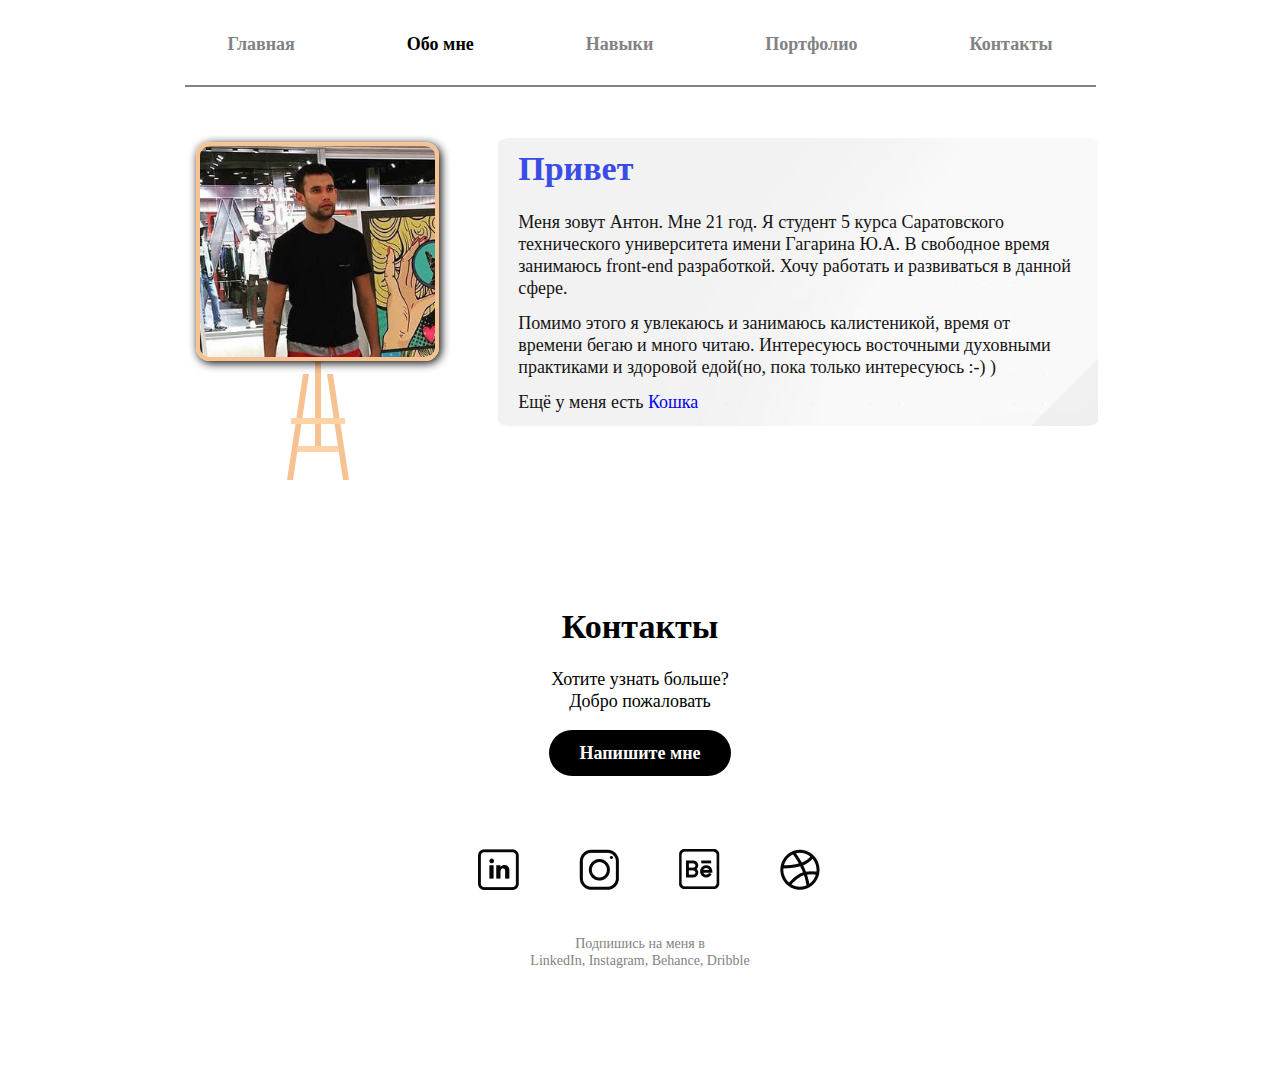
==== about.html @ b9feaca3 "about-page" ====
<!DOCTYPE html>
<!DOCTYPE html>
<html lang="en">
<head>
    <meta charset="UTF-8">
    <meta http-equiv="X-UA-Compatible" content="IE=edge">
    <meta name="viewport" content="width=device-width, initial-scale=1.0">
    <link rel="stylesheet" href="./css/null.css">
    <link rel="stylesheet" href="./css/style.css">
    <link rel="stylesheet" href="./css/about.css">
    <title>Обо мне</title>
</head>
<body>
    <div class="wrapper">
        <header class="header">
            <div class="container">
                <nav class="header__nav">
                    <ul class="header__list">
                        <li>
                            <a href="index.html">Главная</a>
                        </li>
                        <li>
                            <a href="about.html" class="home">Обо мне</a>
                        </li>
                        <li>
                            <a href="#">Навыки</a>
                        </li>
                        <li>
                            <a href="#">Портфолио</a>
                        </li>
                        <li>
                            <a href="#">Контакты</a>
                        </li>
                    </ul>
                </nav>
                <div class="about-top__column about-top__column_burger">
                    <span></span>
                </div>
                <a href="index.html">
                    <div class="ag">
                        <span>A</span><span>G</span>
                    </div>
                </a>
            </div>
        </header>
        <div class="content">
            <div class="container">
                <div class="body">
                    <div class="body__row">
                        <div class="body__image">
                            <img src="./img/about/photo-1.jpg" alt="Это моя фотокарточка">
                        </div>
                        <div class="body__info">
                            <div class="body__title">Привет</div>
                            <div class="body__text">
                                <p>Меня зовут Антон. Мне 21 год. Я студент 5 курса Саратовского технического университета имени Гагарина Ю.А. В свободное время занимаюсь front-end разработкой. Хочу работать и развиваться в данной сфере.</p>
                                <p>Помимо этого я увлекаюсь и занимаюсь калистеникой, время от времени бегаю и много читаю. Интересуюсь восточными духовными практиками и здоровой едой(но, пока только интересуюсь :-) )</p>
                                <p>Ещё у меня есть <a href="#">Кошка</a></p>
                            </div>
                        </div>
                    </div>
                </div>
            </div>    
        </div>
        <footer class="footer">
            <div class="person-container">
                <div class="footer__row">
                    <div class="footer__contacts title">Контакты</div>
                    <div class="footer__text text"><p>Хотите узнать больше?</p><p>Добро пожаловать</p></div>
                    <div class="footer__buttom-block">
                        <a href="#" class="footer__buttom">Напишите мне</a>
                    </div>
                    <div class="footer__icon-row-cont">
                    <div class="footer__icon-row">
                        <div class="footer__item">
                            <a href="#">
                                <img src="./img/index/footer/linkedin.png" alt="LinkedIn">
                            </a>
                        </div>
                        <div class="footer__item">
                            <a href="#">
                                <img src="./img/index/footer/instagram.png" alt="Instagram">
                            </a>
                        </div>
                        <div class="footer__item">
                            <a href="#">
                                <img src="./img/index/footer/be.png" alt="Behance">
                            </a>
                        </div>
                        <div class="footer__item">
                            <a href="#">
                                <img src="./img/index/footer/ball.png" alt="Dribble">
                            </a>
                        </div>
                    </div>
                    </div>
                    <div class="footer__litle-text"><p>Подпишись на меня в</p><p>LinkedIn, Instagram, Behance, Dribble</p></div>
                </div>
            </div>
        </footer>
    </div>
    <script src="https://code.jquery.com/jquery-3.6.0.min.js"></script>
    <script src="./js/app.js"></script>
</body>
</html>
---- css/null.css ----
*{
	padding: 0;
	margin: 0;
	border: 0;
}
*,*:before,*:after{
	-moz-box-sizing: border-box;
	-webkit-box-sizing: border-box;
	box-sizing: border-box;
}
:focus,:active{outline: none;}
a:focus,a:active{outline: none;}
nav,footer,header,aside{display: block;}
html,body{
	height: 100%;
	width: 100%;
	font-size: 100%;
	line-height: 1;
	font-size: 14px;
	-ms-text-size-adjust: 100%;
	-moz-text-size-adjust: 100%;
	-webkit-text-size-adjust: 100%;
}
input,button,textarea{font-family:inherit;}
input::-ms-clear{display: none;}
button{cursor: pointer;}
button::-moz-focus-inner {padding:0;border:0;}
a, a:visited{text-decoration: none;}
a:hover{text-decoration: none;}
ul li{list-style: none;}
img{vertical-align: top;}
h1,h2,h3,h4,h5,h6{font-size:inherit;font-weight: 400;}
---- css/style.css ----
@font-face {
  font-family: 'Gilroy';
  src: local("Gilroy Light"), local("Gilroy-Light"), url("/fonts/Gilroylight.woff2") format("woff2"), url("/fonts/Gilroylight.woff") format("woff"), url("/fonts/Gilroylight.ttf") format("truetype");
  font-weight: 300;
  font-style: normal;
}

@font-face {
  font-family: 'Gilroy';
  src: local("Gilroy ExtraBold"), local("Gilroy-ExtraBold"), url("/fonts/Gilroyextrabold.woff2") format("woff2"), url("/fonts/Gilroyextrabold.woff") format("woff"), url("/fonts/Gilroyextrabold.ttf") format("truetype");
  font-weight: 800;
  font-style: normal;
}

body.lock {
  overflow: hidden;
}

.wrapper {
  display: -webkit-box;
  display: -ms-flexbox;
  display: flex;
  -webkit-box-orient: vertical;
  -webkit-box-direction: normal;
      -ms-flex-direction: column;
          flex-direction: column;
  min-height: 100%;
}

@media (max-width: 767px) {
  .header__nav {
    background-color: white;
    position: fixed;
    width: 100%;
    height: 100%;
    z-index: 1;
    top: -100%;
    left: 0;
    overflow: hidden;
    -webkit-transition: all 0.3s ease 0s;
    transition: all 0.3s ease 0s;
  }
}

.header__nav.active {
  top: 0;
  overflow: auto;
}

.header__nav:after {
  content: '';
  max-width: 100%;
  min-width: 825px;
  height: 1px;
  border: 1px solid #828282;
  display: block;
  margin: 30px 2px 40px 2px;
}

@media (max-width: 767px) {
  .header__nav:after {
    display: none;
  }
}

.header__list {
  display: -webkit-box;
  display: -ms-flexbox;
  display: flex;
  -webkit-box-pack: justify;
      -ms-flex-pack: justify;
          justify-content: space-between;
  margin: 33px 0 0 0;
}

@media (max-width: 767px) {
  .header__list {
    display: block;
    margin: 72px 0 0 26px;
  }
  .header__list li {
    margin: 0 0 68px 0;
  }
}

.header__list a {
  font-family: 'Gilroy-ExtraBold';
  font-weight: 800;
  font-size: 18px;
  line-height: 22px;
  color: #828282;
  padding: 25px 45px;
  white-space: nowrap;
}

@media (max-width: 767px) {
  .header__list a {
    padding: 0;
    font-size: 34px;
    line-height: 42px;
  }
}

.header__list a:hover {
  font-family: 'Gilroy-ExtraBold';
  font-weight: 800;
  font-size: 18px;
  line-height: 22px;
  color: white;
  background-color: #828282;
  padding: 25px 45px;
}

@media (max-width: 767px) {
  .header__list a:hover {
    padding: 0;
    font-size: 34px;
    line-height: 42px;
  }
}

.header__list a.home {
  color: black;
}

.container {
  max-width: 945px;
  margin: 0 auto;
  padding: 0 15px;
}

@media (max-width: 767px) {
  .container {
    max-width: none;
  }
}

.content {
  -webkit-box-flex: 1;
      -ms-flex: 1 1 auto;
          flex: 1 1 auto;
}

.text {
  font-family: 'Gilroy-Light';
  font-weight: 300;
  font-size: 18px;
  line-height: 22px;
  text-align: center;
}

.about-top {
  position: relative;
}

.about-top__row {
  display: -webkit-box;
  display: -ms-flexbox;
  display: flex;
  -webkit-box-pack: justify;
      -ms-flex-pack: justify;
          justify-content: space-between;
  margin: 0 0 0 -10px;
  -webkit-box-align: start;
      -ms-flex-align: start;
          align-items: flex-start;
}

@media (max-width: 767px) {
  .about-top__row {
    -webkit-box-orient: vertical;
    -webkit-box-direction: normal;
        -ms-flex-direction: column;
            flex-direction: column;
    margin: 68px 0 0 0;
  }
}

.about-top__column:nth-child(2) {
  -ms-flex-item-align: end;
      align-self: flex-end;
}

@media (max-width: 767px) {
  .about-top__column:nth-child(2) {
    -ms-flex-item-align: start;
        align-self: flex-start;
  }
}

.about-top__column_name {
  font-family: 'Gilroy-ExtraBold';
  font-weight: 800;
  font-size: 47.3392px;
  line-height: 59px;
  color: #070707;
  text-align: center;
}

@media (max-width: 767px) {
  .about-top__column_name {
    text-align: left;
    margin: 0 0 23px 0;
  }
}

.about-top__column_name p:first-child {
  color: red;
}

.about-top__column_info {
  margin: 0 0 0 -50px;
}

@media (max-width: 767px) {
  .about-top__column_info {
    margin: 0;
  }
  .about-top__column_info p:first-child {
    text-align: left;
  }
}

.about-top__column_burger {
  display: none;
}

@media (max-width: 767px) {
  .about-top__column_burger {
    display: block;
    position: absolute;
    top: 10px;
    right: 28px;
    width: 33px;
    height: 20px;
    z-index: 2;
  }
  .about-top__column_burger span {
    content: "";
    position: absolute;
    top: 8px;
    left: 0;
    width: 100%;
    height: 3.8px;
    background-color: #000;
    color: #000;
    -webkit-transition: all 0.7s ease 0s;
    transition: all 0.7s ease 0s;
  }
  .about-top__column_burger.active span {
    -webkit-transform: scale(0);
            transform: scale(0);
  }
  .about-top__column_burger.active::before {
    -webkit-transform: rotate(45deg);
            transform: rotate(45deg);
    top: 8px;
  }
  .about-top__column_burger.active::after {
    -webkit-transform: rotate(-45deg);
            transform: rotate(-45deg);
    bottom: 8px;
  }
  .about-top__column_burger::before {
    content: "";
    position: absolute;
    top: 0;
    left: 0;
    width: 100%;
    height: 3.8px;
    background-color: #000;
    color: #000;
    -webkit-transition: all 0.3s ease 0s;
    transition: all 0.3s ease 0s;
  }
  .about-top__column_burger::after {
    content: "";
    position: absolute;
    bottom: 0;
    left: 0;
    width: 100%;
    height: 3.8px;
    background-color: #000;
    color: #000;
    -webkit-transition: all 0.3s ease 0s;
    transition: all 0.3s ease 0s;
  }
}

.about-top__column_languages {
  -webkit-writing-mode: vertical-lr;
      -ms-writing-mode: tb-lr;
          writing-mode: vertical-lr;
  text-align: center;
  -webkit-transform: rotate(-180deg);
          transform: rotate(-180deg);
}

@media (max-width: 767px) {
  .about-top__column_languages {
    display: none;
  }
}

.about-top__column_languages p {
  display: inline;
  font-family: 'Gilroy-ExtraBold';
  font-weight: 800;
  font-size: 16px;
  line-height: 20px;
  color: #828282;
}

.about-top__column_languages p:first-child {
  color: #070707;
}

.about-top__column_languages p:first-child::after {
  content: '';
  height: 1px;
  width: 15px;
  border: 1px solid black;
  display: inline-block;
  margin: 5px 0px;
}

.about-top__column_languages p:last-child {
  text-decoration: line-through;
}

.main-foto__block {
  margin: 50px 0 0 0;
  -webkit-box-shadow: 0 0 10px rgba(0, 0, 0, 0.8);
          box-shadow: 0 0 10px rgba(0, 0, 0, 0.8);
}

.main-foto__block img {
  max-width: 100%;
}

@media (max-width: 768px) {
  .main-foto__block {
    display: none;
  }
}

.main-foto__block_mobile {
  display: none;
}

@media (max-width: 767px) {
  .main-foto__block_mobile {
    display: block;
    margin: 37px 0 0 0;
    -webkit-box-shadow: 0 0 10px rgba(0, 0, 0, 0.8);
            box-shadow: 0 0 10px rgba(0, 0, 0, 0.8);
    width: 100%;
    height: 100%;
  }
  .main-foto__block_mobile img {
    max-width: 100%;
  }
}

.about-center {
  background-color: #F6F6F6;
  margin: 105px 0 0 0;
  padding: 0 0 105px 0;
}

@media (max-width: 767px) {
  .about-center {
    margin: 83px 0 0 0;
    padding: 0 0 76px 0;
  }
}

.about-center__container {
  max-width: 485px;
  margin: 0 auto;
}

.about-center__title {
  text-align: center;
  padding: 120px 0 18px 0;
}

@media (max-width: 767px) {
  .about-center__title {
    padding: 81px 0 30px 0;
  }
}

.about-center__text {
  font-family: 'Gilroy-Light';
  font-weight: 300;
  font-size: 18px;
  line-height: 22px;
  text-align: center;
  color: #070707;
}

.about-center__text p {
  text-align: center;
  margin: 0 0 50px 0;
}

.about-center__text p:last-child {
  margin: 0;
}

.skills {
  padding: 91px 0 110px 0;
}

@media (max-width: 767px) {
  .skills {
    padding: 83px 0 18px 0;
  }
}

.skills__title {
  margin: 0 0 70px 0;
}

@media (max-width: 767px) {
  .skills__title {
    margin: 0 0 50px 0;
  }
}

.skills__subtitle {
  margin: 0 0 83px 0;
}

@media (max-width: 767px) {
  .skills__subtitle {
    margin: 0 0 71px 0;
  }
}

.skills__row {
  display: -webkit-box;
  display: -ms-flexbox;
  display: flex;
  -webkit-box-pack: justify;
      -ms-flex-pack: justify;
          justify-content: space-between;
}

@media (max-width: 767px) {
  .skills__row {
    -webkit-box-orient: vertical;
    -webkit-box-direction: normal;
        -ms-flex-direction: column;
            flex-direction: column;
  }
}

@media (max-width: 767px) {
  .skills__column {
    margin: 0 0 80px 0;
  }
}

.skills__item {
  -webkit-box-shadow: 0 0 10px black;
          box-shadow: 0 0 10px black;
}

@media (max-width: 767px) {
  .skills__item {
    -webkit-box-shadow: none;
            box-shadow: none;
  }
}

.skills__img {
  margin: 0 0 24px 0;
  text-align: center;
}

.skills__img img {
  max-width: 100%;
}

.skills__text {
  text-align: center;
  font-family: 'Gilroy-ExtraBold';
  font-weight: 800;
  font-size: 14px;
  line-height: 17px;
  color: #828282;
  margin: 0 0 40px 0;
}

@media (max-width: 767px) {
  .skills__level {
    text-align: center;
  }
}

.portfolio {
  background-color: #F6F6F6;
  padding: 113px 0 96px 0;
}

@media (max-width: 767px) {
  .portfolio {
    padding: 81px 0 81px 0;
  }
}

.portfolio__title {
  margin: 0 0 47px 0;
}

@media (max-width: 767px) {
  .portfolio__title {
    margin: 0 0 65px 0;
  }
}

.portfolio__img {
  margin: 0 0 45px 0;
  -webkit-box-shadow: 0 0 10px rgba(0, 0, 0, 0.8);
          box-shadow: 0 0 10px rgba(0, 0, 0, 0.8);
}

@media (max-width: 767px) {
  .portfolio__img {
    margin: 0 0 33px 0;
  }
}

.portfolio__img img {
  max-width: 100%;
}

.portfolio__text {
  font-family: 'Gilroy-Light';
  font-weight: 300;
  font-size: 18px;
  line-height: 22px;
  text-align: center;
  -webkit-text-decoration-line: underline;
          text-decoration-line: underline;
  color: #070707;
}

.footer__row {
  display: -webkit-box;
  display: -ms-flexbox;
  display: flex;
  -webkit-box-orient: vertical;
  -webkit-box-direction: normal;
      -ms-flex-direction: column;
          flex-direction: column;
}

.footer__contacts {
  margin: 115px 0 20px 0;
}

@media (max-width: 767px) {
  .footer__contacts {
    margin: 82px 0 27px 0;
  }
}

.footer__text {
  margin: 0 0 30px 0;
}

@media (max-width: 767px) {
  .footer__text {
    margin: 0 0 40px 0;
  }
}

.footer__buttom-block {
  text-align: center;
  margin: 0 0 85px 0;
}

@media (max-width: 767px) {
  .footer__buttom-block {
    margin: 0 0 48px 0;
  }
}

.footer__buttom {
  font-family: 'Gilroy-ExtraBold';
  font-weight: 800;
  font-size: 18px;
  line-height: 22px;
  text-align: center;
  color: #FFFFFF;
  background-color: black;
  padding: 13px 30px;
  border-radius: 30px;
}

@media (max-width: 767px) {
  .footer__buttom {
    padding: 13px 91px;
  }
}

.footer__buttom:hover {
  font-family: 'Gilroy-ExtraBold';
  font-weight: 800;
  font-size: 18px;
  line-height: 22px;
  text-align: center;
  color: #FFFFFF;
  background-color: rgba(0, 0, 0, 0.697);
  padding: 13px 30px;
  border-radius: 30px;
}

@media (max-width: 767px) {
  .footer__buttom:hover {
    padding: 13px 96px;
  }
}

.footer__icon-row {
  display: -webkit-box;
  display: -ms-flexbox;
  display: flex;
  margin: 0 0 0 -51px;
}

.footer__item {
  -webkit-box-flex: 0;
      -ms-flex: 0 0 25%;
          flex: 0 0 25%;
  padding: 0 0 0 60px;
}

@media (max-width: 767px) {
  .footer__item {
    padding: 0 0 0 51px;
  }
}

.footer__litle-text {
  margin: 45px 0 120px 0;
  text-align: center;
  font-family: 'Gilroy-Light';
  font-weight: 300;
  font-size: 14px;
  line-height: 17px;
  text-align: center;
  color: #828282;
}

@media (max-width: 767px) {
  .footer__litle-text {
    margin: 45px 0 90px 0;
  }
}

.person-container {
  max-width: 343px;
  margin: 0 auto;
}

@media (max-width: 767px) {
  .person-container {
    max-width: 316px;
  }
}

.title {
  font-family: 'Gilroy-ExtraBold';
  font-weight: 800;
  font-size: 34px;
  line-height: 42px;
  text-align: center;
}

p.text:first-child span {
  color: green;
}
---- css/about.css ----
@media (max-width: 767px) {
  .body {
    margin: 60px 0 0 0;
  }
}

.body__row {
  display: -webkit-box;
  display: -ms-flexbox;
  display: flex;
  -webkit-box-align: start;
      -ms-flex-align: start;
          align-items: flex-start;
}

.body__image {
  -webkit-box-flex: 0;
      -ms-flex: 0 0 270px;
          flex: 0 0 270px;
  overflow: hidden;
  text-align: center;
  padding: 15px 0 0 0;
}

@media (max-width: 767px) {
  .body__image {
    -webkit-box-flex: 0;
        -ms-flex: 0 0 160px;
            flex: 0 0 160px;
  }
}

.body__image::after {
  content: "";
  display: block;
  background: url("/img/about/after.png") no-repeat top -7px center;
  width: 270px;
  height: 130px;
}

@media (max-width: 767px) {
  .body__image::after {
    background: url("/img/about/after_2.png") no-repeat top -7px left 50px;
  }
}

.body__image img {
  max-width: 90%;
  border-radius: 6%;
  border: 4px solid #f7c292;
  -webkit-box-shadow: 2px 2px 10px black;
          box-shadow: 2px 2px 10px black;
}

.body__info {
  -webkit-box-flex: 1;
      -ms-flex: 1 1 auto;
          flex: 1 1 auto;
  margin: 11px 0 0 5%;
  background: url("/img/about/fon_for_text.jpg");
  padding: 10px 20px 0 20px;
  border-radius: 2%;
}

@media (max-width: 767px) {
  .body__info {
    padding: 0px 10px 0 15px;
  }
}

.body__info p {
  margin: 0 0 13px 0;
}

.body__title {
  font-size: 24px;
  margin: 0 0 21px 0;
  color: #3b4ce6;
  font-family: 'Gilroy-ExtraBold';
  font-weight: 800;
  font-size: 34px;
  line-height: 42px;
  text-align: left;
}

@media (max-width: 767px) {
  .body__title {
    font-size: 22px;
    margin: 0 0 7px 0;
  }
}

.body__text {
  font-family: 'Gilroy-Light';
  font-weight: 300;
  font-size: 18px;
  line-height: 22px;
  text-align: left;
  color: #161515;
}

.ag {
  display: none;
}

@media (max-width: 767px) {
  .ag {
    display: block;
    position: absolute;
    top: 5px;
    left: 28px;
  }
  .ag span:first-child {
    color: red;
    font-family: 'Gilroy-ExtraBold';
    font-weight: 800;
    font-size: 38px;
  }
  .ag span:last-child {
    color: black;
    font-family: 'Gilroy-ExtraBold';
    font-weight: 800;
    font-size: 38px;
  }
}
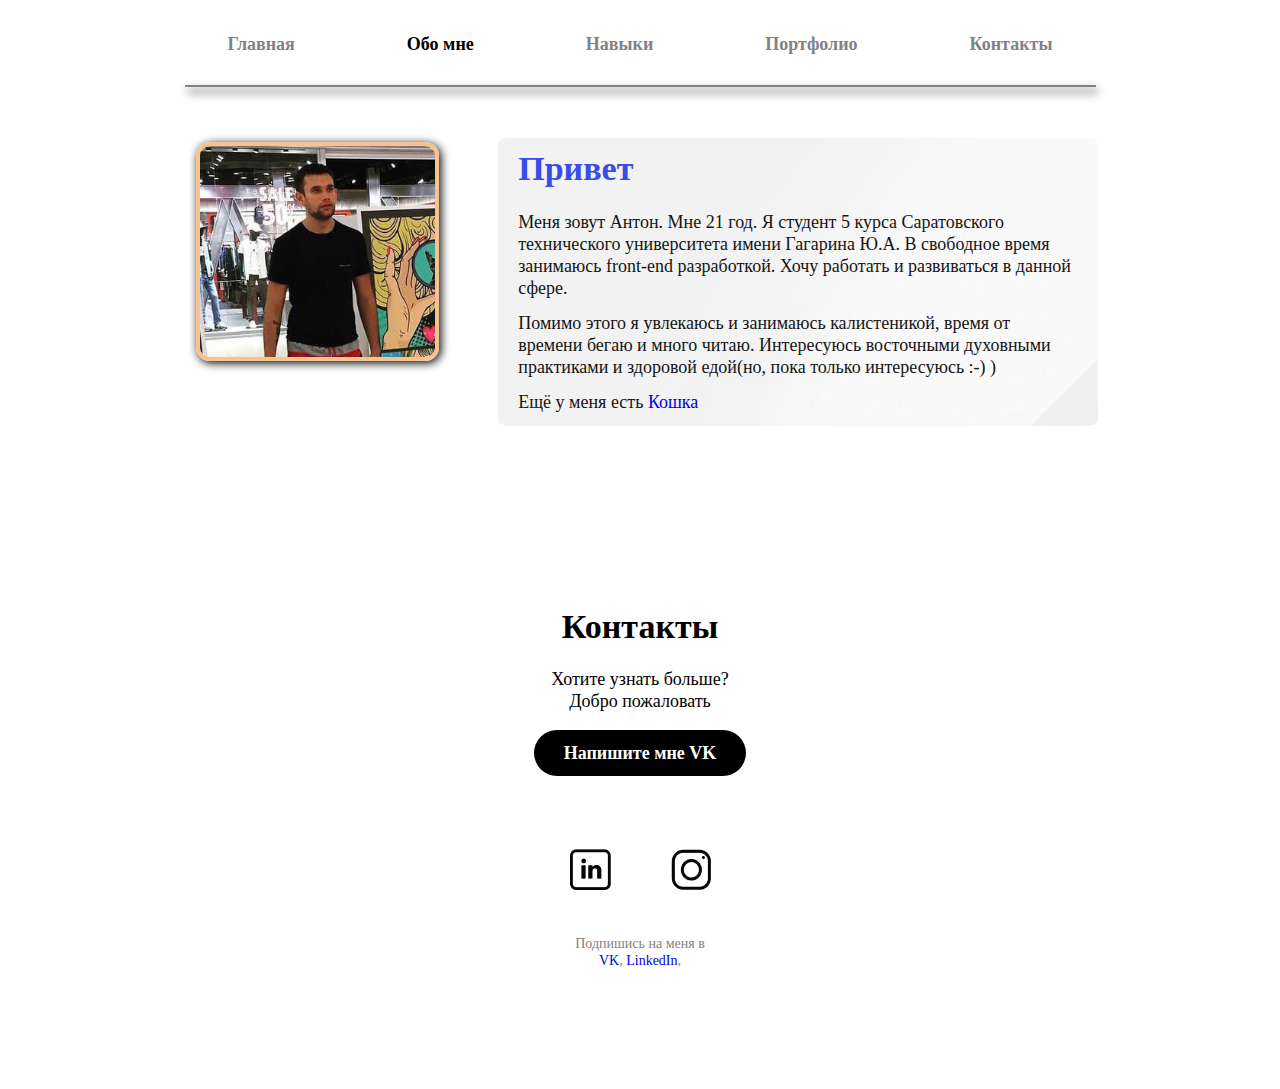
==== commit 7b7dc603: "Update about.html" ====
--- a/about.html
+++ b/about.html
@@ -23,13 +23,13 @@
                             <a href="about.html" class="home">Обо мне</a>
                         </li>
                         <li>
-                            <a href="#">Навыки</a>
+                            <a href="skills.html">Навыки</a>
                         </li>
                         <li>
-                            <a href="#">Портфолио</a>
+                            <a href="portfolio.html">Портфолио</a>
                         </li>
                         <li>
-                            <a href="#">Контакты</a>
+                            <a href="contacts.html">Контакты</a>
                         </li>
                     </ul>
                 </nav>
@@ -68,33 +68,23 @@
                     <div class="footer__contacts title">Контакты</div>
                     <div class="footer__text text"><p>Хотите узнать больше?</p><p>Добро пожаловать</p></div>
                     <div class="footer__buttom-block">
-                        <a href="#" class="footer__buttom">Напишите мне</a>
+                        <a href="https://vk.com/antoxa_227" target="_blankц" class="footer__buttom">Напишите мне VK</a>
                     </div>
                     <div class="footer__icon-row-cont">
                     <div class="footer__icon-row">
                         <div class="footer__item">
-                            <a href="#">
+                            <a href="https://www.linkedin.com/in/anton-golubev-60636b23b/" target="_blank">
                                 <img src="./img/index/footer/linkedin.png" alt="LinkedIn">
                             </a>
                         </div>
                         <div class="footer__item">
-                            <a href="#">
+                            <a href="https://instagram.com/agolubevauditore?igshid=YmMyMTA2M2Y=" target="_blank">
                                 <img src="./img/index/footer/instagram.png" alt="Instagram">
-                            </a>
-                        </div>
-                        <div class="footer__item">
-                            <a href="#">
-                                <img src="./img/index/footer/be.png" alt="Behance">
-                            </a>
-                        </div>
-                        <div class="footer__item">
-                            <a href="#">
-                                <img src="./img/index/footer/ball.png" alt="Dribble">
                             </a>
                         </div>
                     </div>
                     </div>
-                    <div class="footer__litle-text"><p>Подпишись на меня в</p><p>LinkedIn, Instagram, Behance, Dribble</p></div>
+                    <div class="footer__litle-text"><p>Подпишись на меня в</p><p><a href="https://vk.com/antoxa_227">VK</a>, <a href="https://www.linkedin.com/in/anton-golubev-60636b23b/">LinkedIn</a>, <a href="https://instagram.com/agolubevauditore?igshid=YmMyMTA2M2Y="Instagram</a></p></div>
                 </div>
             </div>
         </footer>
@@ -102,4 +92,4 @@
     <script src="https://code.jquery.com/jquery-3.6.0.min.js"></script>
     <script src="./js/app.js"></script>
 </body>
-</html>+</html>
--- a/css/style.css
+++ b/css/style.css
@@ -55,6 +55,8 @@
   border: 1px solid #828282;
   display: block;
   margin: 30px 2px 40px 2px;
+  -webkit-box-shadow: 2px 5px 10px black;
+          box-shadow: 2px 5px 10px black;
 }
 
 @media (max-width: 767px) {
@@ -229,7 +231,7 @@
   .about-top__column_burger {
     display: block;
     position: absolute;
-    top: 10px;
+    top: 68px;
     right: 28px;
     width: 33px;
     height: 20px;
@@ -603,7 +605,7 @@
 
 @media (max-width: 767px) {
   .footer__buttom {
-    padding: 13px 91px;
+    padding: 13px 75px;
   }
 }
 
@@ -621,22 +623,33 @@
 
 @media (max-width: 767px) {
   .footer__buttom:hover {
-    padding: 13px 96px;
+    padding: 13px 75px;
   }
 }
 
 .footer__icon-row {
-  display: -webkit-box;
-  display: -ms-flexbox;
-  display: flex;
-  margin: 0 0 0 -51px;
+  display: -webkit-inline-box;
+  display: -ms-inline-flexbox;
+  display: inline-flex;
+  -webkit-box-pack: justify;
+      -ms-flex-pack: justify;
+          justify-content: space-between;
+  text-align: center;
 }
 
 .footer__item {
   -webkit-box-flex: 0;
-      -ms-flex: 0 0 25%;
-          flex: 0 0 25%;
-  padding: 0 0 0 60px;
+      -ms-flex: 0 0 50%;
+          flex: 0 0 50%;
+  padding: 0 0 0 0;
+}
+
+.footer__item:nth-child(1) {
+  padding: 0 30px 0 0;
+}
+
+.footer__item:nth-child(2) {
+  padding: 0 0 0 30px;
 }
 
 @media (max-width: 767px) {
@@ -665,6 +678,7 @@
 .person-container {
   max-width: 343px;
   margin: 0 auto;
+  text-align: center;
 }
 
 @media (max-width: 767px) {
--- a/css/about.css
+++ b/css/about.css
@@ -1,6 +1,6 @@
 @media (max-width: 767px) {
   .body {
-    margin: 60px 0 0 0;
+    margin: 120px 0 0 0;
   }
 }
 
@@ -13,11 +13,22 @@
           align-items: flex-start;
 }
 
+@media (max-width: 767px) {
+  .body__row {
+    -webkit-box-orient: vertical;
+    -webkit-box-direction: normal;
+        -ms-flex-direction: column;
+            flex-direction: column;
+    -webkit-box-align: start;
+        -ms-flex-align: start;
+            align-items: flex-start;
+  }
+}
+
 .body__image {
   -webkit-box-flex: 0;
       -ms-flex: 0 0 270px;
           flex: 0 0 270px;
-  overflow: hidden;
   text-align: center;
   padding: 15px 0 0 0;
 }
@@ -27,20 +38,26 @@
     -webkit-box-flex: 0;
         -ms-flex: 0 0 160px;
             flex: 0 0 160px;
+    -webkit-box-align: end;
+        -ms-flex-align: end;
+            align-items: flex-end;
+    margin: 0 0 0 -5px;
   }
 }
 
 .body__image::after {
   content: "";
   display: block;
-  background: url("/img/about/after.png") no-repeat top -7px center;
+  background: url("./img/about/after.png") no-repeat top -7px center;
   width: 270px;
   height: 130px;
 }
 
 @media (max-width: 767px) {
   .body__image::after {
-    background: url("/img/about/after_2.png") no-repeat top -7px left 50px;
+    background-image: url("./img/about/after_2.png") plushka dura;
+    background-repeat: no-repeat;
+    background-position: 90px -5px;
   }
 }
 
@@ -57,7 +74,7 @@
       -ms-flex: 1 1 auto;
           flex: 1 1 auto;
   margin: 11px 0 0 5%;
-  background: url("/img/about/fon_for_text.jpg");
+  background: url("../img/about/fon_for_text.jpg");
   padding: 10px 20px 0 20px;
   border-radius: 2%;
 }
@@ -107,7 +124,7 @@
   .ag {
     display: block;
     position: absolute;
-    top: 5px;
+    top: 68px;
     left: 28px;
   }
   .ag span:first-child {
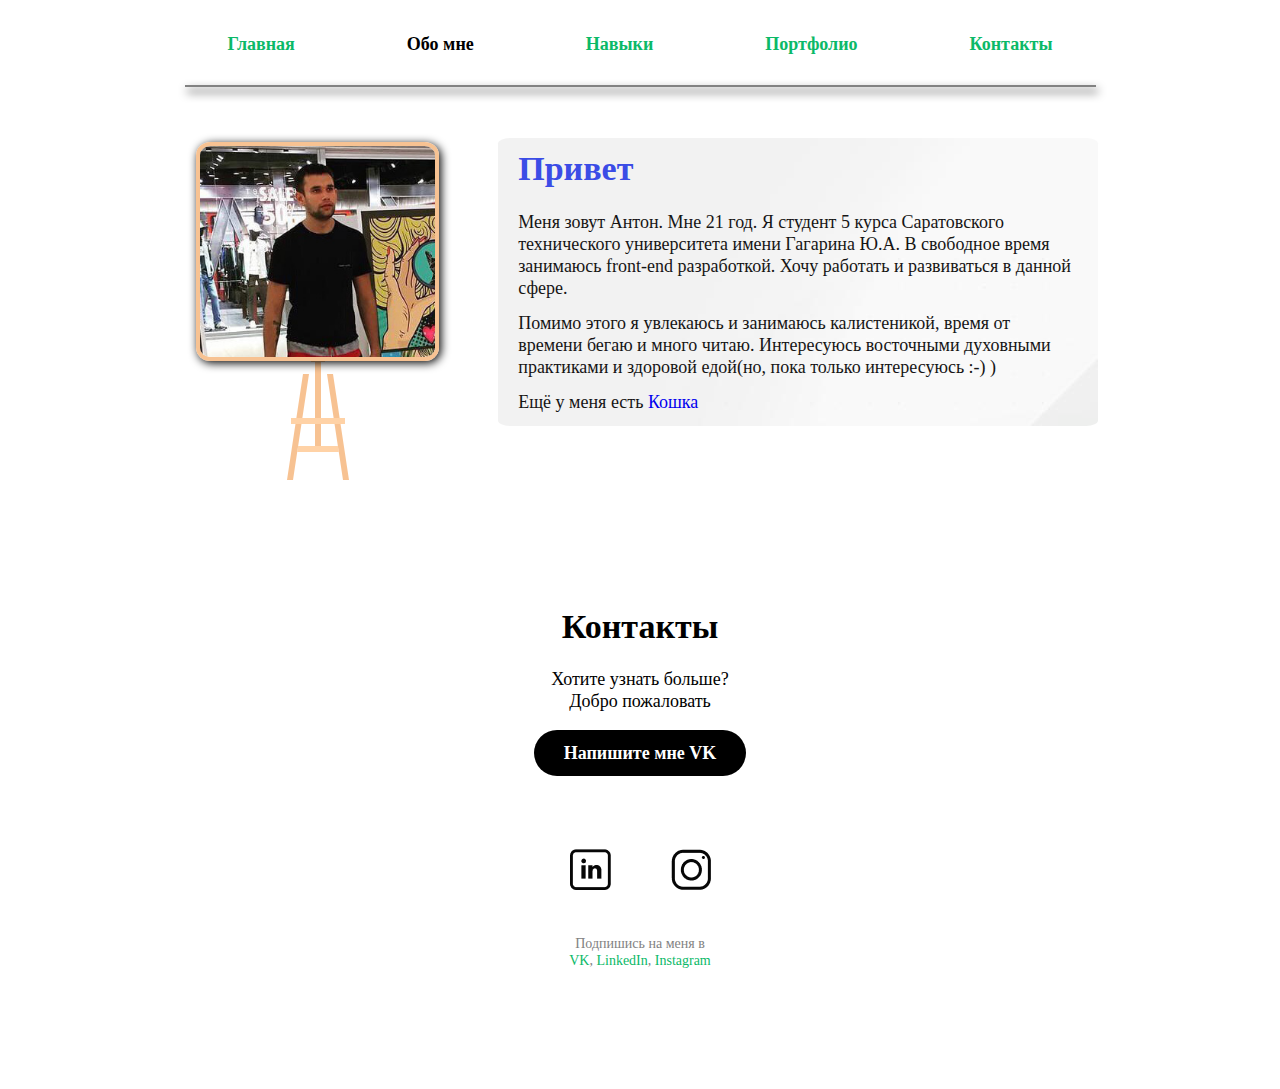
==== commit 8b2e4bca: "contacts/contacts-mobile" ====
--- a/about.html
+++ b/about.html
@@ -84,7 +84,7 @@
                         </div>
                     </div>
                     </div>
-                    <div class="footer__litle-text"><p>Подпишись на меня в</p><p><a href="https://vk.com/antoxa_227">VK</a>, <a href="https://www.linkedin.com/in/anton-golubev-60636b23b/">LinkedIn</a>, <a href="https://instagram.com/agolubevauditore?igshid=YmMyMTA2M2Y="Instagram</a></p></div>
+                    <div class="footer__litle-text"><p>Подпишись на меня в</p><p><a href="https://vk.com/antoxa_227">VK</a>, <a href="https://www.linkedin.com/in/anton-golubev-60636b23b/">LinkedIn</a>, <a href="https://instagram.com/agolubevauditore?igshid=YmMyMTA2M2Y=">Instagram</a></p></div>
                 </div>
             </div>
         </footer>
--- a/css/style.css
+++ b/css/style.css
@@ -90,7 +90,7 @@
   font-weight: 800;
   font-size: 18px;
   line-height: 22px;
-  color: #828282;
+  color: #0bb968;
   padding: 25px 45px;
   white-space: nowrap;
 }
@@ -109,7 +109,7 @@
   font-size: 18px;
   line-height: 22px;
   color: white;
-  background-color: #828282;
+  background-color: #0bb968;
   padding: 25px 45px;
 }
 
@@ -118,6 +118,9 @@
     padding: 0;
     font-size: 34px;
     line-height: 42px;
+    background-color: white;
+    color: #0bb968;
+    text-decoration: underline;
   }
 }
 
@@ -675,6 +678,14 @@
   }
 }
 
+.footer__litle-text a {
+  color: #0bb968;
+}
+
+.footer__litle-text a:hover {
+  text-decoration: underline;
+}
+
 .person-container {
   max-width: 343px;
   margin: 0 auto;
--- a/css/about.css
+++ b/css/about.css
@@ -48,14 +48,14 @@
 .body__image::after {
   content: "";
   display: block;
-  background: url("./img/about/after.png") no-repeat top -7px center;
+  background: url("/img/about/after.png") no-repeat top -7px center;
   width: 270px;
   height: 130px;
 }
 
 @media (max-width: 767px) {
   .body__image::after {
-    background-image: url("./img/about/after_2.png") plushka dura;
+    background-image: url("/img/about/after_2.png") plushka dura;
     background-repeat: no-repeat;
     background-position: 90px -5px;
   }
@@ -74,7 +74,7 @@
       -ms-flex: 1 1 auto;
           flex: 1 1 auto;
   margin: 11px 0 0 5%;
-  background: url("../img/about/fon_for_text.jpg");
+  background: url("/img/about/fon_for_text.jpg");
   padding: 10px 20px 0 20px;
   border-radius: 2%;
 }
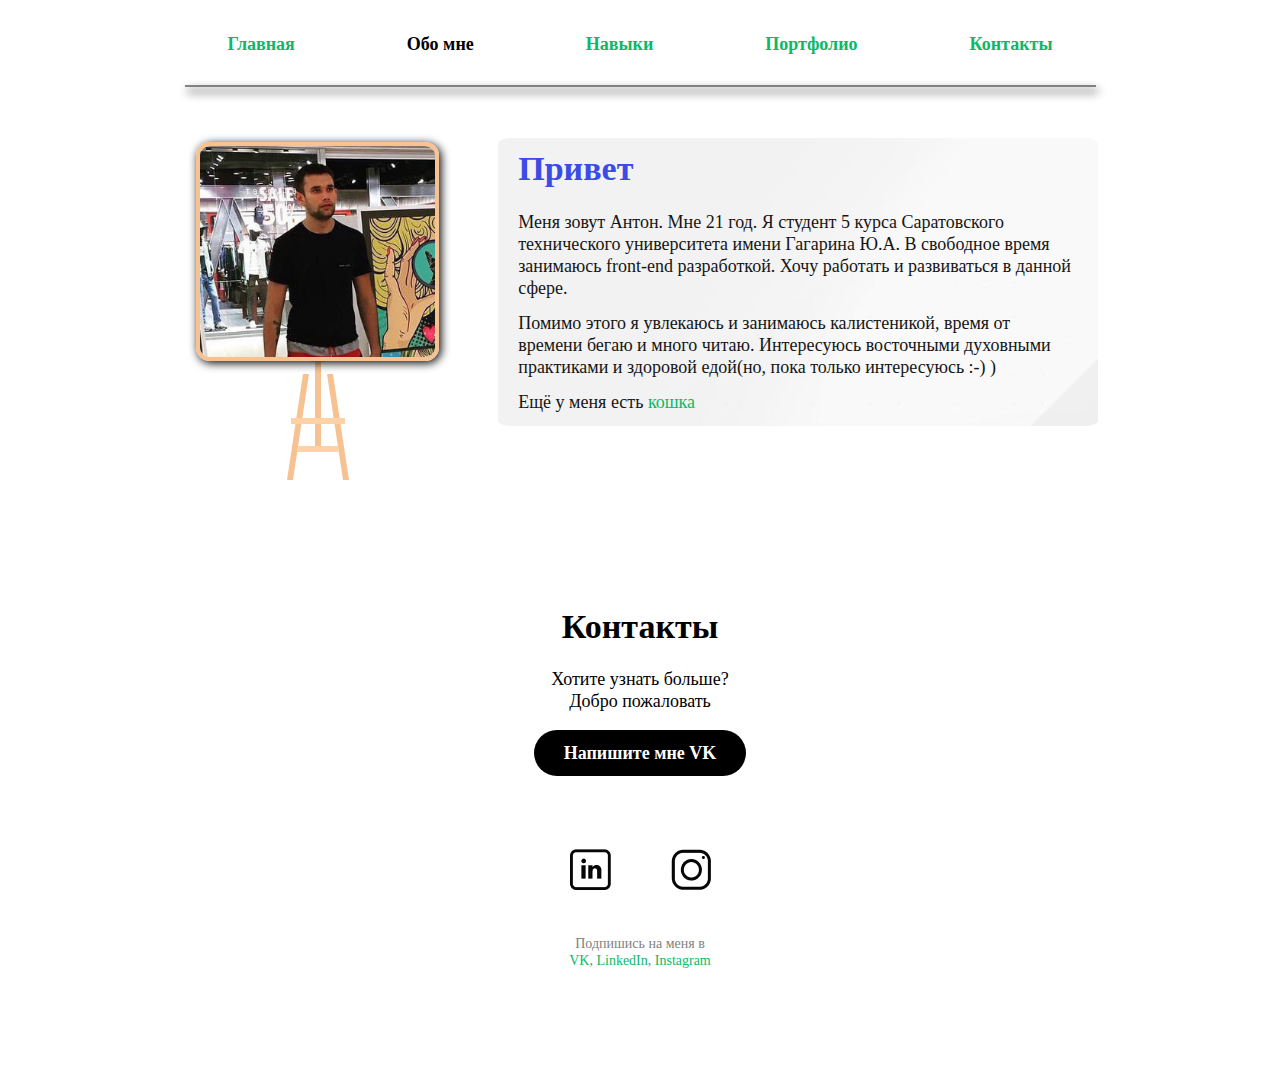
==== commit e3c2e159: "modal window" ====
--- a/about.html
+++ b/about.html
@@ -53,9 +53,15 @@
                         <div class="body__info">
                             <div class="body__title">Привет</div>
                             <div class="body__text">
+                                <div id="zatemnenie">
+                                    <div id="cat">
+                                        <img src="./img/about/cat.jpg" alt="">
+                                        <a href="#" class="close"></a> 
+                                    </div>
+                                  </div>
                                 <p>Меня зовут Антон. Мне 21 год. Я студент 5 курса Саратовского технического университета имени Гагарина Ю.А. В свободное время занимаюсь front-end разработкой. Хочу работать и развиваться в данной сфере.</p>
                                 <p>Помимо этого я увлекаюсь и занимаюсь калистеникой, время от времени бегаю и много читаю. Интересуюсь восточными духовными практиками и здоровой едой(но, пока только интересуюсь :-) )</p>
-                                <p>Ещё у меня есть <a href="#">Кошка</a></p>
+                                <p class="cot">Ещё у меня есть <a href="#zatemnenie">кошка</a></p>
                             </div>
                         </div>
                     </div>
--- a/css/about.css
+++ b/css/about.css
@@ -48,14 +48,14 @@
 .body__image::after {
   content: "";
   display: block;
-  background: url("/img/about/after.png") no-repeat top -7px center;
+  background: url("../img/about/after.png") no-repeat top -7px center;
   width: 270px;
   height: 130px;
 }
 
 @media (max-width: 767px) {
   .body__image::after {
-    background-image: url("/img/about/after_2.png") plushka dura;
+    background-image: url("../img/about/after_2.png") plushka dura;
     background-repeat: no-repeat;
     background-position: 90px -5px;
   }
@@ -74,7 +74,7 @@
       -ms-flex: 1 1 auto;
           flex: 1 1 auto;
   margin: 11px 0 0 5%;
-  background: url("/img/about/fon_for_text.jpg");
+  background: url("../img/about/fon_for_text.jpg");
   padding: 10px 20px 0 20px;
   border-radius: 2%;
 }
@@ -140,3 +140,77 @@
     font-size: 38px;
   }
 }
+
+#zatemnenie {
+  background: rgba(102, 102, 102, 0.5);
+  width: 100%;
+  height: 100%;
+  position: absolute;
+  top: 0;
+  left: 0;
+  display: none;
+}
+
+#cat {
+  width: 600px;
+  height: 450px;
+  text-align: center;
+  border: 3px solid #ff7c92;
+  border-radius: 10px;
+  position: absolute;
+  top: 0;
+  right: 0;
+  bottom: 0;
+  left: 0;
+  margin: auto;
+  z-index: 5;
+}
+
+#cat img {
+  max-width: 100%;
+  border-radius: 10px;
+}
+
+#zatemnenie:target {
+  display: block;
+}
+
+.close {
+  display: block;
+  width: 50px;
+  height: 30px;
+  position: absolute;
+  top: 10px;
+  right: 27px;
+  cursor: pointer;
+}
+
+.close::before {
+  content: "";
+  width: 100%;
+  height: 2px;
+  background-color: red;
+  position: absolute;
+  top: 14px;
+  -webkit-transform: rotate(45deg);
+          transform: rotate(45deg);
+}
+
+.close::after {
+  content: "";
+  width: 100%;
+  height: 2px;
+  background-color: red;
+  position: absolute;
+  bottom: 13px;
+  -webkit-transform: rotate(-45deg);
+          transform: rotate(-45deg);
+}
+
+.cot a {
+  color: #0bb968;
+}
+
+.cot a:hover {
+  text-decoration: underline;
+}
